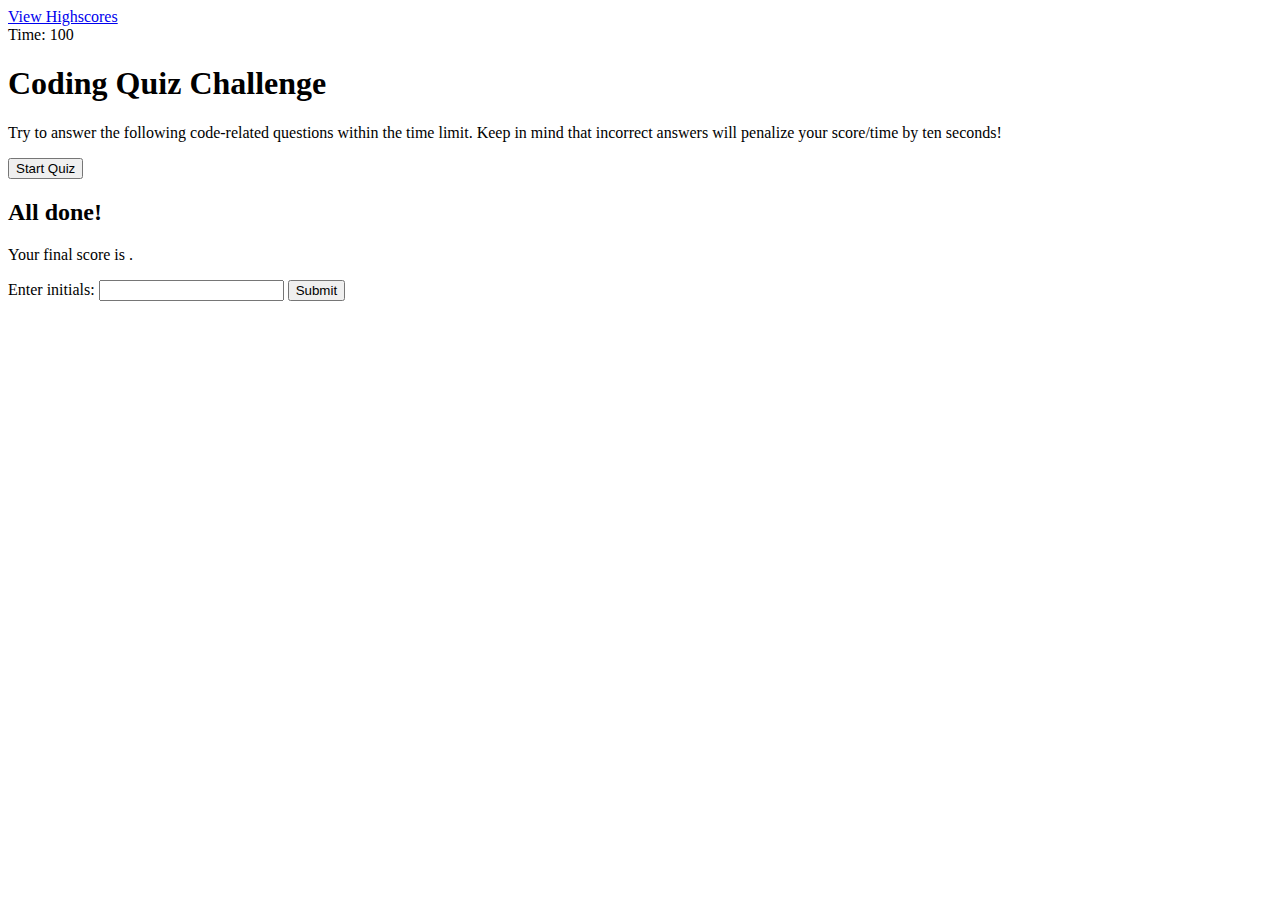
==== index.html @ 848d56c2 "initial commit LOST" ====
<!DOCTYPE html>
<html lang="en">
  <head>
    <meta charset="UTF-8" />
    <meta name="viewport" content="width=device-width, initial-scale=1.0" />
    <meta http-equiv="X-UA-Compatible" content="ie=edge" />
    <title>Coding Quiz</title>

    <link rel="stylesheet" href="./assets/css/style.css" />
  </head>

  <body>
    <div class="scores"><a href="highscores.html">View Highscores</a></div>

    <div class="timer">Time: <span id="time">100</span></div>

    <div class="wrapper">
      <div id="start-screen" class="start">
        <h1>Coding Quiz Challenge</h1>
        <p>
          Try to answer the following code-related questions within the time
          limit. Keep in mind that incorrect answers will penalize your
          score/time by ten seconds!
        </p>
        <button id="start" onclick="startBtn">Start Quiz</button>
      </div>

      <div id="questions" class="hide">
        <h2 id="question-title"></h2>
        <div id="choices" class="choices"></div>
      </div>

      <div id="end-screen" class="hide">
        <h2>All done!</h2>
        <p>Your final score is <span id="final-score"></span>.</p>
        <p>
          Enter initials: <input type="text" id="initials" max="3" />
          <button id="submit">Submit</button>
        </p>
      </div>

      <div id="feedback" class="feedback hide"></div>
    </div>

    <script src="./assets/js/questions.js"></script>
    <script src="./assets/js/logic.js"></script>
  </body>
</html>
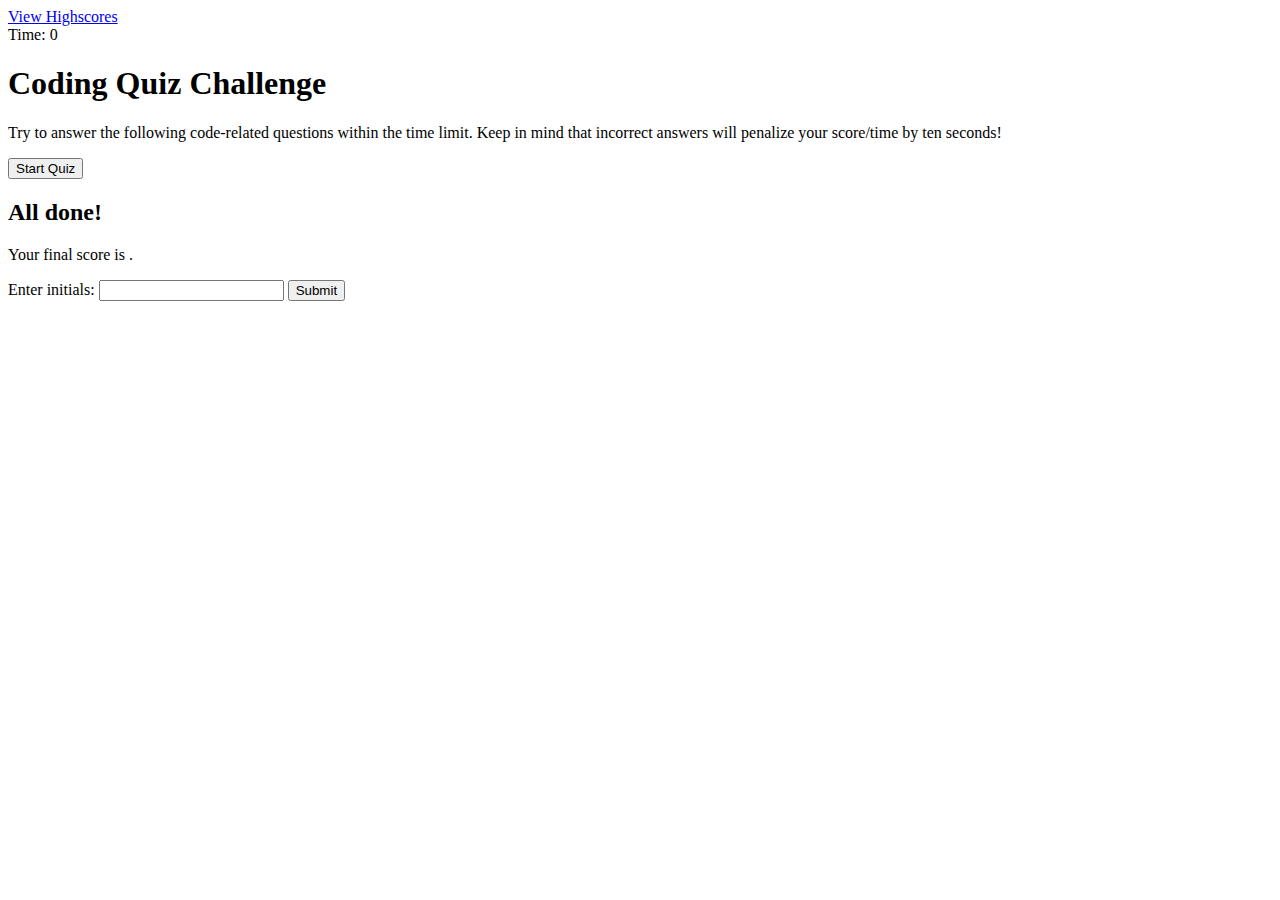
==== commit 7f3dd51a: "countsdown in console" ====
--- a/index.html
+++ b/index.html
@@ -6,13 +6,13 @@
     <meta http-equiv="X-UA-Compatible" content="ie=edge" />
     <title>Coding Quiz</title>
 
-    <link rel="stylesheet" href="./assets/css/style.css" />
+    <link rel="stylesheet" href="./assets/css/styles.css" />
   </head>
 
   <body>
     <div class="scores"><a href="highscores.html">View Highscores</a></div>
 
-    <div class="timer">Time: <span id="time">100</span></div>
+    <div class="timer">Time: <span id="timer">0</span></div>
 
     <div class="wrapper">
       <div id="start-screen" class="start">
@@ -22,7 +22,7 @@
           limit. Keep in mind that incorrect answers will penalize your
           score/time by ten seconds!
         </p>
-        <button id="start" onclick="startBtn">Start Quiz</button>
+        <button id="start" onclick="timer()">Start Quiz</button>
       </div>
 
       <div id="questions" class="hide">
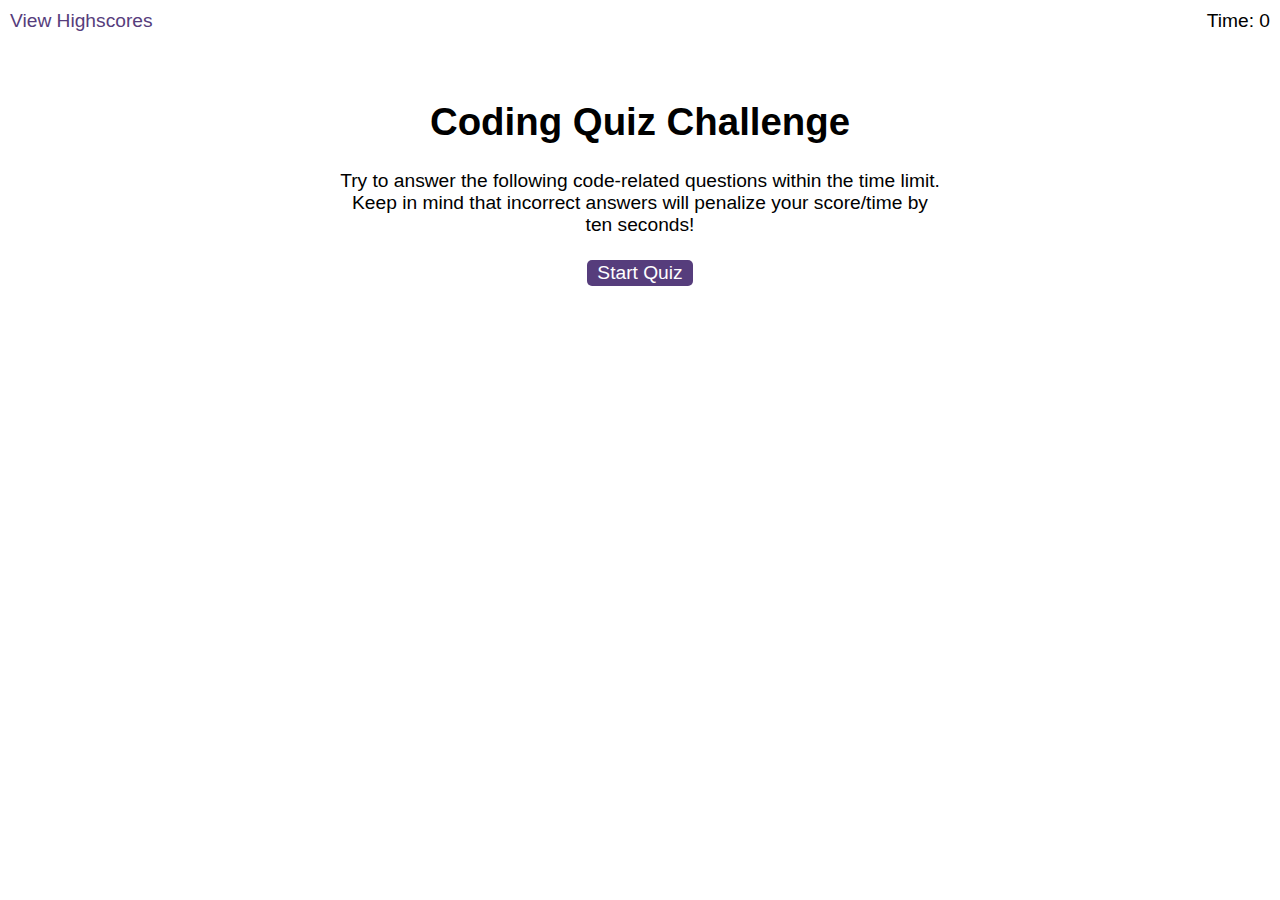
==== commit 10b4698c: "changes to Asset folder name to fix deployment issue" ====
--- a/index.html
+++ b/index.html
@@ -4,12 +4,16 @@
     <meta charset="UTF-8" />
     <meta name="viewport" content="width=device-width, initial-scale=1.0" />
     <meta http-equiv="X-UA-Compatible" content="ie=edge" />
+
     <title>Coding Quiz</title>
 
-    <link rel="stylesheet" href="./assets/css/styles.css" />
+    <!-- css style sheet -->
+    <link rel="stylesheet" href="./Assets/css/styles.css" />
+
   </head>
 
   <body>
+
     <div class="scores"><a href="highscores.html">View Highscores</a></div>
 
     <div class="timer">Time: <span id="timer">0</span></div>
@@ -22,11 +26,14 @@
           limit. Keep in mind that incorrect answers will penalize your
           score/time by ten seconds!
         </p>
-        <button id="start" onclick="timer()">Start Quiz</button>
+        <button id="start" >Start Quiz</button>
       </div>
 
-      <div id="questions" class="hide">
-        <h2 id="question-title"></h2>
+      <div id=test_status></div>
+
+      <!-- changed id to test -->
+      <div id="test" class="hide">
+        <h2 id="questionTitle"></h2>
         <div id="choices" class="choices"></div>
       </div>
 
@@ -42,7 +49,14 @@
       <div id="feedback" class="feedback hide"></div>
     </div>
 
-    <script src="./assets/js/questions.js"></script>
-    <script src="./assets/js/logic.js"></script>
+    <!-- JQuery CDN link  -->
+    <script src="https://ajax.googleapis.com/ajax/libs/jquery/3.5.1/jquery.min.js"></script>
+
+    <!-- Questions link -->
+    <script src="./Assets/js/questions.js"></script>
+    
+    <!-- Javascript Link -->
+    <script src="./Assets/js/logic.js"></script>
+    
   </body>
 </html>
--- a/Assets/css/styles.css
+++ b/Assets/css/styles.css
@@ -0,0 +1,97 @@
+body {
+    font-family: Arial;
+    font-size: 120%;
+  }
+  
+  a {
+    color: #563d7c;
+    text-decoration: none;
+    transition: color 0.1s;
+  }
+  
+  label:hover {
+    color: white;
+    background-color: tomato;
+    
+  }
+  
+  button, label {
+    display: inline-block;
+    margin: 5px;
+    cursor: pointer;
+    font-size: 100%;
+    background-color: #563d7c;
+    border-radius: 5px;
+    padding: 2px 10px;
+    color: white;
+    border: 0;
+    transition: background-color 0.1s;
+  }
+  
+/* radio button styling */
+
+
+
+  label, button:hover {
+    background-color: #8570a5;
+  }
+  
+  .choices button, label {
+    display: block;
+  }
+  
+  input[type="text"] {
+    font-size: 100%;
+  }
+  
+  ol {
+    padding-left: 0px;
+    max-height: 400px;
+    overflow: auto;
+  }
+  
+  li {
+    padding: 5px;
+    list-style: decimal inside none;
+  }
+  
+  li:nth-child(odd) {
+    background-color: #f3edfc;
+  }
+  
+  .wrapper {
+    margin: 100px auto 0 auto;
+    max-width: 600px;
+  }
+  
+  .hide {
+    display: none;
+  }
+  
+  .start {
+    text-align: center;
+  }
+  
+  .scores {
+    position: absolute;
+    top: 10px;
+    left: 10px;
+  }
+  
+  .feedback {
+    font-style: italic;
+    font-size: 120%;
+    margin-top: 20px;
+    padding-top: 10px;
+    color: gray;
+    border-top: 2px solid #ccc;
+  }
+  
+  .timer {
+    position: absolute;
+    top: 10px;
+    right: 10px;
+  }
+  
+ 
+  